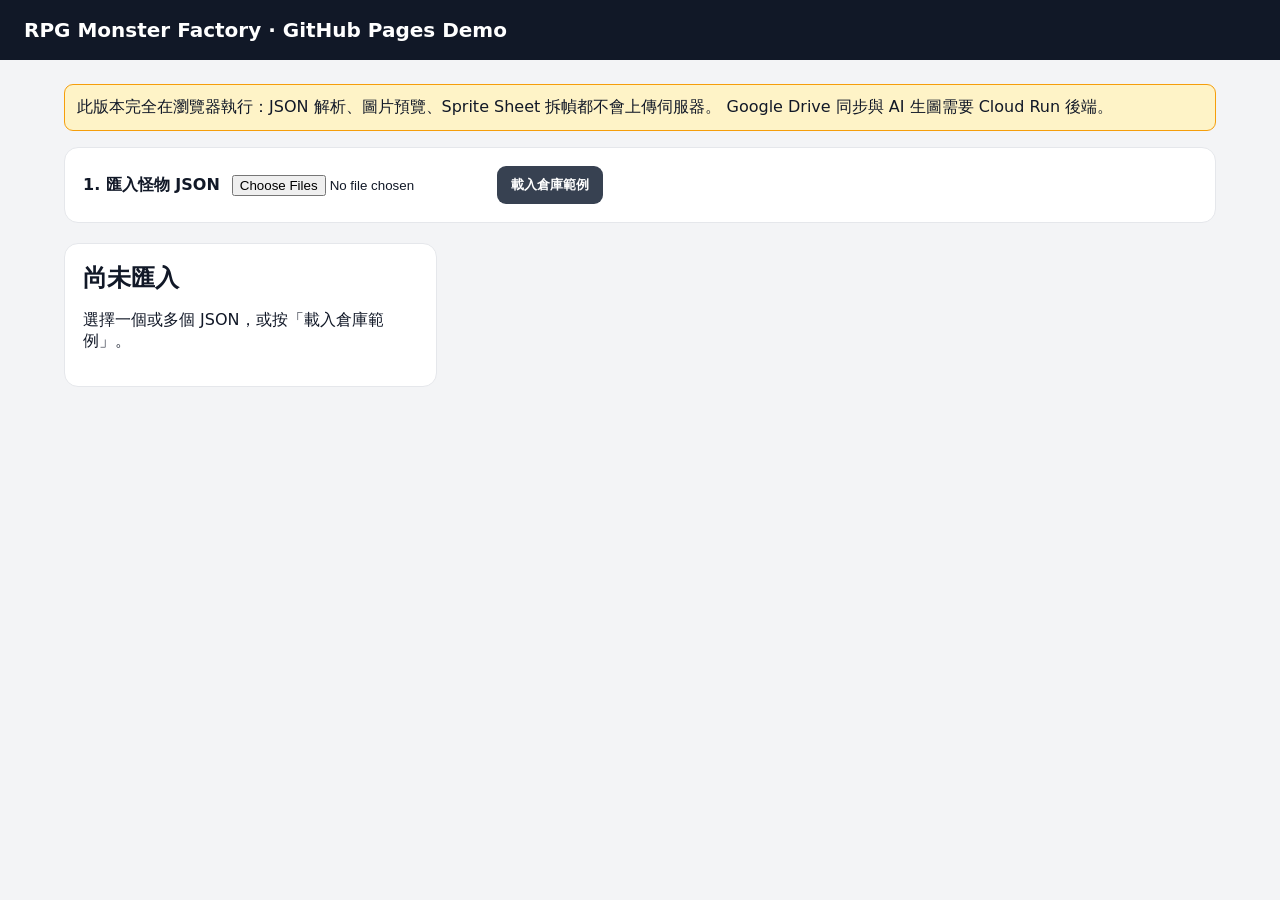
==== index.html @ 6b200dba "Add files via upload" ====
<!doctype html>
<html lang="zh-Hant">
<head>
  <meta charset="utf-8">
  <meta name="viewport" content="width=device-width,initial-scale=1">
  <title>RPG Monster Factory</title>
  <style>
    :root{
      font-family:Inter,system-ui,sans-serif;
      color:#111827;background:#f3f4f6
    }
    *{box-sizing:border-box}
    body{margin:0}
    header{background:#111827;color:#fff;padding:18px 24px}
    header h1{margin:0;font-size:20px}
    main{max-width:1200px;margin:auto;padding:24px}
    .toolbar,.panel,.card{
      background:#fff;border:1px solid #e5e7eb;border-radius:14px;padding:18px
    }
    .toolbar{display:flex;gap:12px;flex-wrap:wrap;align-items:center;margin-bottom:20px}
    button,.button{
      display:inline-block;border:0;border-radius:9px;padding:10px 14px;
      background:#2563eb;color:#fff;font-weight:700;cursor:pointer;text-decoration:none
    }
    button.secondary{background:#374151}
    input[type=file]{max-width:260px}
    .grid{display:grid;grid-template-columns:repeat(auto-fill,minmax(290px,1fr));gap:16px}
    .card h2{margin:0 0 8px}
    .meta{display:flex;gap:14px;font-size:13px;color:#4b5563}
    .actions{display:flex;gap:6px;flex-wrap:wrap;margin-top:14px}
    .tag{background:#e5e7eb;border-radius:999px;padding:4px 8px;font-size:12px}
    .detail{margin-top:20px}
    .row{display:grid;grid-template-columns:150px 1fr;gap:16px;margin:14px 0}
    .preview{
      min-height:220px;background:#eef2f7;border-radius:10px;
      display:grid;place-items:center;overflow:hidden
    }
    .preview img{max-width:100%;max-height:420px}
    .sheet{max-width:100%;max-height:180px;background:#dcfce7}
    .frames{display:flex;gap:8px;overflow-x:auto;padding:10px 0}
    .frames img{width:96px;height:96px;object-fit:contain;background:#dcfce7;border:1px solid #bbf7d0}
    .hidden{display:none}
    .notice{background:#fef3c7;border:1px solid #f59e0b;padding:12px;border-radius:9px;margin-bottom:16px}
    pre{background:#111827;color:#e5e7eb;padding:14px;border-radius:9px;overflow:auto}
    @media(max-width:700px){.row{grid-template-columns:1fr}}
  </style>
</head>
<body>
<header><h1>RPG Monster Factory · GitHub Pages Demo</h1></header>
<main>
  <div class="notice">
    此版本完全在瀏覽器執行：JSON 解析、圖片預覽、Sprite Sheet 拆幀都不會上傳伺服器。
    Google Drive 同步與 AI 生圖需要 Cloud Run 後端。
  </div>

  <section class="toolbar">
    <strong>1. 匯入怪物 JSON</strong>
    <input id="jsonFiles" type="file" accept=".json,application/json" multiple>
    <button id="loadSamples" class="secondary">載入倉庫範例</button>
  </section>

  <section id="monsterGrid" class="grid"></section>

  <section id="detail" class="panel detail hidden">
    <button id="backBtn" class="secondary">← 返回列表</button>
    <h2 id="monsterName"></h2>
    <p id="appearance"></p>
    <div id="monsterMeta" class="meta"></div>

    <hr>
    <h3>2. 角色預覽圖</h3>
    <div class="row">
      <div class="preview" id="referencePreview">尚未選擇圖片</div>
      <div>
        <input id="referenceFile" type="file" accept="image/png,image/jpeg,image/webp">
        <p>確認角色造型後，再處理各動作 Sprite Sheet。</p>
      </div>
    </div>

    <hr>
    <h3>3. 動作 Sprite Sheet 拆幀</h3>
    <div id="actionEditor"></div>

    <hr>
    <h3>JSON</h3>
    <pre id="jsonView"></pre>
  </section>
</main>

<script>
const state = { monsters: [], current: null };

const grid = document.getElementById("monsterGrid");
const detail = document.getElementById("detail");
const jsonFiles = document.getElementById("jsonFiles");

function validateMonster(data) {
  if (!data || typeof data !== "object") throw new Error("JSON 格式錯誤");
  if (!data.name) throw new Error("缺少 name");
  if (!data.sprite_request?.actions?.length) throw new Error("缺少 sprite_request.actions");
  return data;
}

function addMonster(data) {
  const monster = validateMonster(data);
  const existing = state.monsters.findIndex(x => x.name === monster.name);
  if (existing >= 0) state.monsters[existing] = monster;
  else state.monsters.push(monster);
}

function renderGrid() {
  detail.classList.add("hidden");
  grid.classList.remove("hidden");
  grid.innerHTML = "";
  if (!state.monsters.length) {
    grid.innerHTML = '<div class="card"><h2>尚未匯入</h2><p>選擇一個或多個 JSON，或按「載入倉庫範例」。</p></div>';
    return;
  }
  for (const monster of state.monsters) {
    const card = document.createElement("article");
    card.className = "card";
    const actionTags = monster.sprite_request.actions
      .map(a => `<span class="tag">${a.slot}: ${a.frames} frames</span>`).join("");
    card.innerHTML = `
      <h2>${escapeHtml(monster.name)}</h2>
      <p>${escapeHtml(monster.appearance || "")}</p>
      <div class="meta">
        <span>Lv.${monster.level ?? "-"}</span>
        <span>${escapeHtml(monster.element || "")}</span>
        <span>弱點 ${escapeHtml(monster.weakness || "-")}</span>
      </div>
      <div class="actions">${actionTags}</div>
      <p><button>開啟製作</button></p>`;
    card.querySelector("button").onclick = () => openMonster(monster);
    grid.appendChild(card);
  }
}

function openMonster(monster) {
  state.current = monster;
  grid.classList.add("hidden");
  detail.classList.remove("hidden");
  document.getElementById("monsterName").textContent = monster.name;
  document.getElementById("appearance").textContent = monster.appearance || "";
  document.getElementById("monsterMeta").innerHTML =
    `<span>等級 ${monster.level ?? "-"}</span><span>元素 ${escapeHtml(monster.element || "-")}</span><span>弱點 ${escapeHtml(monster.weakness || "-")}</span>`;
  document.getElementById("jsonView").textContent = JSON.stringify(monster, null, 2);
  document.getElementById("referencePreview").innerHTML = "尚未選擇圖片";
  renderActions(monster);
}

function renderActions(monster) {
  const host = document.getElementById("actionEditor");
  host.innerHTML = "";
  for (const action of monster.sprite_request.actions) {
    const section = document.createElement("section");
    section.className = "card";
    section.style.marginBottom = "14px";
    section.innerHTML = `
      <h3>${escapeHtml(action.slot)} · ${action.frames} frames</h3>
      <input class="sheetInput" type="file" accept="image/png,image/jpeg,image/webp">
      <p><button class="splitBtn" disabled>切割 Frames</button></p>
      <img class="sheet hidden" alt="sprite sheet preview">
      <div class="frames"></div>
      <p class="error"></p>`;
    const input = section.querySelector(".sheetInput");
    const btn = section.querySelector(".splitBtn");
    const image = section.querySelector(".sheet");
    const frames = section.querySelector(".frames");
    const error = section.querySelector(".error");
    let sourceImage = null;

    input.onchange = async () => {
      error.textContent = "";
      frames.innerHTML = "";
      const file = input.files[0];
      if (!file) return;
      sourceImage = await loadImage(file);
      image.src = sourceImage.src;
      image.classList.remove("hidden");
      btn.disabled = false;
    };

    btn.onclick = () => {
      error.textContent = "";
      frames.innerHTML = "";
      if (!sourceImage) return;
      if (sourceImage.naturalWidth % action.frames !== 0) {
        error.textContent = `錯誤：圖片寬度 ${sourceImage.naturalWidth}px 無法整除 ${action.frames} 幀。`;
        return;
      }
      const fw = sourceImage.naturalWidth / action.frames;
      const fh = sourceImage.naturalHeight;
      for (let i = 0; i < action.frames; i++) {
        const canvas = document.createElement("canvas");
        canvas.width = fw; canvas.height = fh;
        const ctx = canvas.getContext("2d");
        ctx.drawImage(sourceImage, i * fw, 0, fw, fh, 0, 0, fw, fh);
        const img = document.createElement("img");
        img.src = canvas.toDataURL("image/png");
        img.title = `${action.slot}_${String(i).padStart(2,"0")}.png`;
        img.onclick = () => downloadDataUrl(img.src, img.title);
        frames.appendChild(img);
      }
    };
    host.appendChild(section);
  }
}

jsonFiles.onchange = async () => {
  for (const file of jsonFiles.files) {
    try {
      addMonster(JSON.parse(await file.text()));
    } catch (err) {
      alert(`${file.name}: ${err.message}`);
    }
  }
  renderGrid();
};

document.getElementById("referenceFile").onchange = async (event) => {
  const file = event.target.files[0];
  if (!file) return;
  const img = await loadImage(file);
  const host = document.getElementById("referencePreview");
  host.innerHTML = "";
  host.appendChild(img);
};

document.getElementById("backBtn").onclick = renderGrid;

document.getElementById("loadSamples").onclick = async () => {
  const samplePaths = [
    "data/inbox/ai-art-草靈.json",
    "data/inbox/ai-art-雲鶴.json",
    "data/inbox/ai-art-幻蝶.json"
  ];
  let loaded = 0;
  for (const path of samplePaths) {
    try {
      const res = await fetch(path);
      if (!res.ok) continue;
      addMonster(await res.json());
      loaded++;
    } catch (_) {}
  }
  if (!loaded) alert("找不到範例 JSON。請確認 data/inbox 目錄已提交到 GitHub。");
  renderGrid();
};

function loadImage(file) {
  return new Promise((resolve, reject) => {
    const img = new Image();
    img.onload = () => resolve(img);
    img.onerror = reject;
    img.src = URL.createObjectURL(file);
  });
}

function downloadDataUrl(url, filename) {
  const a = document.createElement("a");
  a.href = url; a.download = filename; a.click();
}

function escapeHtml(value) {
  return String(value).replace(/[&<>"']/g, s => ({
    "&":"&amp;","<":"&lt;",">":"&gt;",'"':"&quot;","'":"&#39;"
  })[s]);
}

renderGrid();
</script>
</body>
</html>
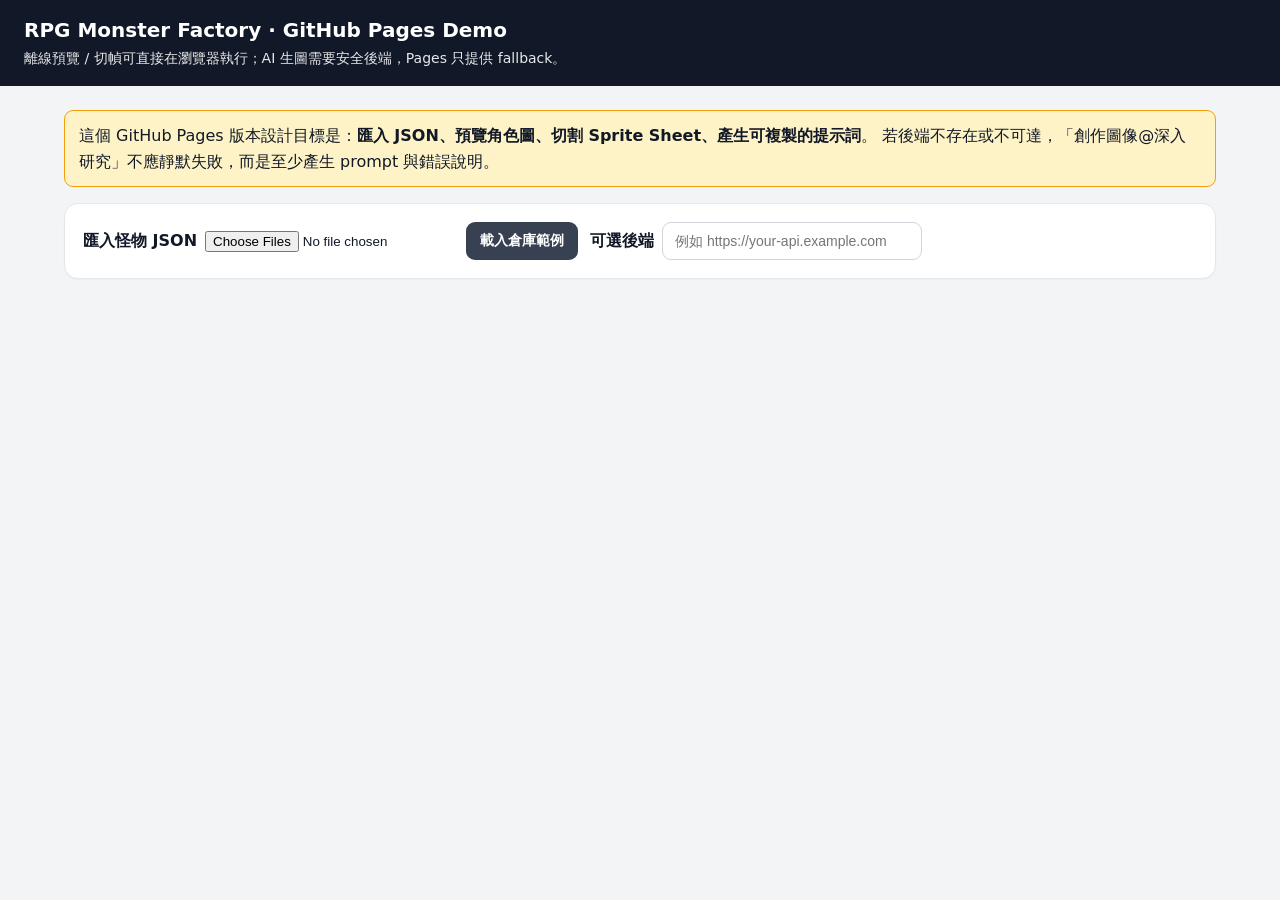
==== commit 11562aa2: "Update index.html" ====
--- a/index.html
+++ b/index.html
@@ -4,271 +4,219 @@
   <meta charset="utf-8">
   <meta name="viewport" content="width=device-width,initial-scale=1">
   <title>RPG Monster Factory</title>
+  <meta name="description" content="RPG Monster Factory GitHub Pages Demo">
   <style>
     :root{
-      font-family:Inter,system-ui,sans-serif;
-      color:#111827;background:#f3f4f6
-    }
-    *{box-sizing:border-box}
-    body{margin:0}
-    header{background:#111827;color:#fff;padding:18px 24px}
-    header h1{margin:0;font-size:20px}
-    main{max-width:1200px;margin:auto;padding:24px}
-    .toolbar,.panel,.card{
-      background:#fff;border:1px solid #e5e7eb;border-radius:14px;padding:18px
-    }
-    .toolbar{display:flex;gap:12px;flex-wrap:wrap;align-items:center;margin-bottom:20px}
-    button,.button{
-      display:inline-block;border:0;border-radius:9px;padding:10px 14px;
-      background:#2563eb;color:#fff;font-weight:700;cursor:pointer;text-decoration:none
-    }
-    button.secondary{background:#374151}
-    input[type=file]{max-width:260px}
-    .grid{display:grid;grid-template-columns:repeat(auto-fill,minmax(290px,1fr));gap:16px}
-    .card h2{margin:0 0 8px}
-    .meta{display:flex;gap:14px;font-size:13px;color:#4b5563}
-    .actions{display:flex;gap:6px;flex-wrap:wrap;margin-top:14px}
-    .tag{background:#e5e7eb;border-radius:999px;padding:4px 8px;font-size:12px}
-    .detail{margin-top:20px}
-    .row{display:grid;grid-template-columns:150px 1fr;gap:16px;margin:14px 0}
-    .preview{
-      min-height:220px;background:#eef2f7;border-radius:10px;
-      display:grid;place-items:center;overflow:hidden
-    }
-    .preview img{max-width:100%;max-height:420px}
-    .sheet{max-width:100%;max-height:180px;background:#dcfce7}
-    .frames{display:flex;gap:8px;overflow-x:auto;padding:10px 0}
-    .frames img{width:96px;height:96px;object-fit:contain;background:#dcfce7;border:1px solid #bbf7d0}
-    .hidden{display:none}
-    .notice{background:#fef3c7;border:1px solid #f59e0b;padding:12px;border-radius:9px;margin-bottom:16px}
-    pre{background:#111827;color:#e5e7eb;padding:14px;border-radius:9px;overflow:auto}
-    @media(max-width:700px){.row{grid-template-columns:1fr}}
+      color-scheme: light;
+      font-family: Inter, system-ui, -apple-system, BlinkMacSystemFont, "Segoe UI", sans-serif;
+      color: #111827;
+      background: #f3f4f6;
+    }
+    * { box-sizing: border-box; }
+    body { margin: 0; background: #f3f4f6; color: #111827; }
+    header { background: #111827; color: #fff; padding: 18px 24px; }
+    header h1 { margin: 0; font-size: 20px; }
+    header p { margin: 8px 0 0; opacity: .9; font-size: 14px; }
+    main { max-width: 1200px; margin: 0 auto; padding: 24px; }
+    .toolbar, .panel, .card {
+      background: #fff;
+      border: 1px solid #e5e7eb;
+      border-radius: 14px;
+      padding: 18px;
+      box-shadow: 0 1px 2px rgba(0,0,0,.03);
+    }
+    .toolbar { display: flex; gap: 12px; flex-wrap: wrap; align-items: center; margin-bottom: 20px; }
+    .notice {
+      background: #fef3c7;
+      border: 1px solid #f59e0b;
+      padding: 12px 14px;
+      border-radius: 9px;
+      margin-bottom: 16px;
+      line-height: 1.6;
+    }
+    .status {
+      margin: 12px 0 0;
+      padding: 12px 14px;
+      border-radius: 10px;
+      display: none;
+      white-space: pre-wrap;
+      line-height: 1.6;
+    }
+    .status.show { display: block; }
+    .status.info { background: #eff6ff; border: 1px solid #93c5fd; }
+    .status.warn { background: #fff7ed; border: 1px solid #fdba74; }
+    .status.error { background: #fef2f2; border: 1px solid #fca5a5; }
+    .status.success { background: #ecfdf5; border: 1px solid #86efac; }
+
+    button, .button, input[type="text"] {
+      border-radius: 9px;
+      font-size: 14px;
+    }
+    button, .button {
+      display: inline-block;
+      border: 0;
+      padding: 10px 14px;
+      background: #2563eb;
+      color: #fff;
+      font-weight: 700;
+      cursor: pointer;
+      text-decoration: none;
+    }
+    button.secondary { background: #374151; }
+    button.ghost { background: #6b7280; }
+    button:disabled {
+      opacity: .6;
+      cursor: not-allowed;
+    }
+    input[type="file"] { max-width: 280px; }
+    input[type="text"] {
+      border: 1px solid #d1d5db;
+      background: white;
+      color: #111827;
+      padding: 10px 12px;
+      min-width: 260px;
+    }
+
+    .grid {
+      display: grid;
+      grid-template-columns: repeat(auto-fill, minmax(290px, 1fr));
+      gap: 16px;
+    }
+    .card h2 { margin: 0 0 8px; font-size: 20px; }
+    .meta { display: flex; gap: 14px; flex-wrap: wrap; font-size: 13px; color: #4b5563; }
+    .actions { display: flex; gap: 6px; flex-wrap: wrap; margin-top: 14px; }
+    .tag {
+      background: #e5e7eb;
+      border-radius: 999px;
+      padding: 4px 8px;
+      font-size: 12px;
+    }
+    .detail { margin-top: 20px; }
+    .row { display: grid; grid-template-columns: 150px 1fr; gap: 16px; margin: 14px 0; }
+    .preview {
+      min-height: 220px;
+      background: #eef2f7;
+      border-radius: 10px;
+      display: grid;
+      place-items: center;
+      overflow: hidden;
+      color: #6b7280;
+      text-align: center;
+      padding: 12px;
+    }
+    .preview img { max-width: 100%; max-height: 420px; }
+    .sheet { max-width: 100%; max-height: 180px; background: #dcfce7; display: block; margin-top: 12px; }
+    .frames { display: flex; gap: 8px; overflow-x: auto; padding: 10px 0; }
+    .frames img {
+      width: 96px; height: 96px;
+      object-fit: contain;
+      background: #dcfce7;
+      border: 1px solid #bbf7d0;
+      border-radius: 8px;
+      cursor: pointer;
+      flex: 0 0 auto;
+    }
+    .hidden { display: none !important; }
+    .error-text { color: #b91c1c; min-height: 1.5em; }
+
+    .prompt-box {
+      width: 100%;
+      min-height: 180px;
+      border: 1px solid #d1d5db;
+      border-radius: 10px;
+      padding: 12px;
+      font: 14px/1.6 ui-monospace, SFMono-Regular, Menlo, Consolas, monospace;
+      resize: vertical;
+      background: #0f172a;
+      color: #e5e7eb;
+    }
+
+    pre {
+      background: #111827;
+      color: #e5e7eb;
+      padding: 14px;
+      border-radius: 9px;
+      overflow: auto;
+      white-space: pre-wrap;
+      word-break: break-word;
+    }
+
+    .toolbar-group {
+      display: flex;
+      gap: 8px;
+      flex-wrap: wrap;
+      align-items: center;
+    }
+
+    @media (max-width: 700px) {
+      .row { grid-template-columns: 1fr; }
+      input[type="text"] { min-width: 100%; }
+    }
   </style>
+  <script defer src="./main.js?v=20260713-1"></script>
 </head>
 <body>
-<header><h1>RPG Monster Factory · GitHub Pages Demo</h1></header>
-<main>
-  <div class="notice">
-    此版本完全在瀏覽器執行：JSON 解析、圖片預覽、Sprite Sheet 拆幀都不會上傳伺服器。
-    Google Drive 同步與 AI 生圖需要 Cloud Run 後端。
-  </div>
-
-  <section class="toolbar">
-    <strong>1. 匯入怪物 JSON</strong>
-    <input id="jsonFiles" type="file" accept=".json,application/json" multiple>
-    <button id="loadSamples" class="secondary">載入倉庫範例</button>
-  </section>
-
-  <section id="monsterGrid" class="grid"></section>
-
-  <section id="detail" class="panel detail hidden">
-    <button id="backBtn" class="secondary">← 返回列表</button>
-    <h2 id="monsterName"></h2>
-    <p id="appearance"></p>
-    <div id="monsterMeta" class="meta"></div>
-
-    <hr>
-    <h3>2. 角色預覽圖</h3>
-    <div class="row">
-      <div class="preview" id="referencePreview">尚未選擇圖片</div>
-      <div>
-        <input id="referenceFile" type="file" accept="image/png,image/jpeg,image/webp">
-        <p>確認角色造型後，再處理各動作 Sprite Sheet。</p>
-      </div>
+  <header>
+    <h1>RPG Monster Factory · GitHub Pages Demo</h1>
+    <p>離線預覽 / 切幀可直接在瀏覽器執行；AI 生圖需要安全後端，Pages 只提供 fallback。</p>
+  </header>
+
+  <main>
+    <div class="notice">
+      這個 GitHub Pages 版本設計目標是：<strong>匯入 JSON、預覽角色圖、切割 Sprite Sheet、產生可複製的提示詞</strong>。
+      若後端不存在或不可達，「創作圖像@深入研究」不應靜默失敗，而是至少產生 prompt 與錯誤說明。
     </div>
 
-    <hr>
-    <h3>3. 動作 Sprite Sheet 拆幀</h3>
-    <div id="actionEditor"></div>
-
-    <hr>
-    <h3>JSON</h3>
-    <pre id="jsonView"></pre>
-  </section>
-</main>
-
-<script>
-const state = { monsters: [], current: null };
-
-const grid = document.getElementById("monsterGrid");
-const detail = document.getElementById("detail");
-const jsonFiles = document.getElementById("jsonFiles");
-
-function validateMonster(data) {
-  if (!data || typeof data !== "object") throw new Error("JSON 格式錯誤");
-  if (!data.name) throw new Error("缺少 name");
-  if (!data.sprite_request?.actions?.length) throw new Error("缺少 sprite_request.actions");
-  return data;
-}
-
-function addMonster(data) {
-  const monster = validateMonster(data);
-  const existing = state.monsters.findIndex(x => x.name === monster.name);
-  if (existing >= 0) state.monsters[existing] = monster;
-  else state.monsters.push(monster);
-}
-
-function renderGrid() {
-  detail.classList.add("hidden");
-  grid.classList.remove("hidden");
-  grid.innerHTML = "";
-  if (!state.monsters.length) {
-    grid.innerHTML = '<div class="card"><h2>尚未匯入</h2><p>選擇一個或多個 JSON，或按「載入倉庫範例」。</p></div>';
-    return;
-  }
-  for (const monster of state.monsters) {
-    const card = document.createElement("article");
-    card.className = "card";
-    const actionTags = monster.sprite_request.actions
-      .map(a => `<span class="tag">${a.slot}: ${a.frames} frames</span>`).join("");
-    card.innerHTML = `
-      <h2>${escapeHtml(monster.name)}</h2>
-      <p>${escapeHtml(monster.appearance || "")}</p>
-      <div class="meta">
-        <span>Lv.${monster.level ?? "-"}</span>
-        <span>${escapeHtml(monster.element || "")}</span>
-        <span>弱點 ${escapeHtml(monster.weakness || "-")}</span>
-      </div>
-      <div class="actions">${actionTags}</div>
-      <p><button>開啟製作</button></p>`;
-    card.querySelector("button").onclick = () => openMonster(monster);
-    grid.appendChild(card);
-  }
-}
-
-function openMonster(monster) {
-  state.current = monster;
-  grid.classList.add("hidden");
-  detail.classList.remove("hidden");
-  document.getElementById("monsterName").textContent = monster.name;
-  document.getElementById("appearance").textContent = monster.appearance || "";
-  document.getElementById("monsterMeta").innerHTML =
-    `<span>等級 ${monster.level ?? "-"}</span><span>元素 ${escapeHtml(monster.element || "-")}</span><span>弱點 ${escapeHtml(monster.weakness || "-")}</span>`;
-  document.getElementById("jsonView").textContent = JSON.stringify(monster, null, 2);
-  document.getElementById("referencePreview").innerHTML = "尚未選擇圖片";
-  renderActions(monster);
-}
-
-function renderActions(monster) {
-  const host = document.getElementById("actionEditor");
-  host.innerHTML = "";
-  for (const action of monster.sprite_request.actions) {
-    const section = document.createElement("section");
-    section.className = "card";
-    section.style.marginBottom = "14px";
-    section.innerHTML = `
-      <h3>${escapeHtml(action.slot)} · ${action.frames} frames</h3>
-      <input class="sheetInput" type="file" accept="image/png,image/jpeg,image/webp">
-      <p><button class="splitBtn" disabled>切割 Frames</button></p>
-      <img class="sheet hidden" alt="sprite sheet preview">
-      <div class="frames"></div>
-      <p class="error"></p>`;
-    const input = section.querySelector(".sheetInput");
-    const btn = section.querySelector(".splitBtn");
-    const image = section.querySelector(".sheet");
-    const frames = section.querySelector(".frames");
-    const error = section.querySelector(".error");
-    let sourceImage = null;
-
-    input.onchange = async () => {
-      error.textContent = "";
-      frames.innerHTML = "";
-      const file = input.files[0];
-      if (!file) return;
-      sourceImage = await loadImage(file);
-      image.src = sourceImage.src;
-      image.classList.remove("hidden");
-      btn.disabled = false;
-    };
-
-    btn.onclick = () => {
-      error.textContent = "";
-      frames.innerHTML = "";
-      if (!sourceImage) return;
-      if (sourceImage.naturalWidth % action.frames !== 0) {
-        error.textContent = `錯誤：圖片寬度 ${sourceImage.naturalWidth}px 無法整除 ${action.frames} 幀。`;
-        return;
-      }
-      const fw = sourceImage.naturalWidth / action.frames;
-      const fh = sourceImage.naturalHeight;
-      for (let i = 0; i < action.frames; i++) {
-        const canvas = document.createElement("canvas");
-        canvas.width = fw; canvas.height = fh;
-        const ctx = canvas.getContext("2d");
-        ctx.drawImage(sourceImage, i * fw, 0, fw, fh, 0, 0, fw, fh);
-        const img = document.createElement("img");
-        img.src = canvas.toDataURL("image/png");
-        img.title = `${action.slot}_${String(i).padStart(2,"0")}.png`;
-        img.onclick = () => downloadDataUrl(img.src, img.title);
-        frames.appendChild(img);
-      }
-    };
-    host.appendChild(section);
-  }
-}
-
-jsonFiles.onchange = async () => {
-  for (const file of jsonFiles.files) {
-    try {
-      addMonster(JSON.parse(await file.text()));
-    } catch (err) {
-      alert(`${file.name}: ${err.message}`);
-    }
-  }
-  renderGrid();
-};
-
-document.getElementById("referenceFile").onchange = async (event) => {
-  const file = event.target.files[0];
-  if (!file) return;
-  const img = await loadImage(file);
-  const host = document.getElementById("referencePreview");
-  host.innerHTML = "";
-  host.appendChild(img);
-};
-
-document.getElementById("backBtn").onclick = renderGrid;
-
-document.getElementById("loadSamples").onclick = async () => {
-  const samplePaths = [
-    "data/inbox/ai-art-草靈.json",
-    "data/inbox/ai-art-雲鶴.json",
-    "data/inbox/ai-art-幻蝶.json"
-  ];
-  let loaded = 0;
-  for (const path of samplePaths) {
-    try {
-      const res = await fetch(path);
-      if (!res.ok) continue;
-      addMonster(await res.json());
-      loaded++;
-    } catch (_) {}
-  }
-  if (!loaded) alert("找不到範例 JSON。請確認 data/inbox 目錄已提交到 GitHub。");
-  renderGrid();
-};
-
-function loadImage(file) {
-  return new Promise((resolve, reject) => {
-    const img = new Image();
-    img.onload = () => resolve(img);
-    img.onerror = reject;
-    img.src = URL.createObjectURL(file);
-  });
-}
-
-function downloadDataUrl(url, filename) {
-  const a = document.createElement("a");
-  a.href = url; a.download = filename; a.click();
-}
-
-function escapeHtml(value) {
-  return String(value).replace(/[&<>"']/g, s => ({
-    "&":"&amp;","<":"&lt;",">":"&gt;",'"':"&quot;","'":"&#39;"
-  })[s]);
-}
-
-renderGrid();
-</script>
+    <section class="toolbar">
+      <div class="toolbar-group">
+        <strong>匯入怪物 JSON</strong>
+        <input id="jsonFiles" type="file" accept=".json,application/json" multiple>
+        <button id="loadSamplesBtn" class="secondary" type="button">載入倉庫範例</button>
+      </div>
+
+      <div class="toolbar-group">
+        <label for="backendBase"><strong>可選後端</strong></label>
+        <input id="backendBase" type="text" placeholder="例如 https://your-api.example.com">
+      </div>
+    </section>
+
+    <div id="statusBox" class="status" role="status" aria-live="polite"></div>
+
+    <section id="monsterGrid" class="grid"></section>
+
+    <section id="detail" class="panel detail hidden">
+      <div class="toolbar-group" style="margin-bottom:12px;">
+        <button id="backBtn" class="secondary" type="button">← 返回列表</button>
+        <button id="deepResearchBtn" type="button">創作圖像@深入研究</button>
+        <button id="copyPromptBtn" class="ghost" type="button">複製提示詞</button>
+      </div>
+
+      <h2 id="monsterName"></h2>
+      <p id="appearance"></p>
+      <div id="monsterMeta" class="meta"></div>
+
+      <hr>
+      <h3>提示詞 / fallback 輸出</h3>
+      <textarea id="promptOutput" class="prompt-box" readonly placeholder="點擊「創作圖像@深入研究」後，這裡會出現生成提示詞或後端回應。"></textarea>
+
+      <hr>
+      <h3>角色預覽圖</h3>
+      <div class="row">
+        <div class="preview" id="referencePreview">尚未選擇圖片</div>
+        <div>
+          <input id="referenceFile" type="file" accept="image/png,image/jpeg,image/webp">
+          <p>先確認角色造型，再處理 idle / attack / hit / die 的 Sprite Sheet。</p>
+        </div>
+      </div>
+
+      <hr>
+      <h3>動作 Sprite Sheet 拆幀</h3>
+      <div id="actionEditor"></div>
+
+      <hr>
+      <h3>JSON</h3>
+      <pre id="jsonView"></pre>
+    </section>
+  </main>
 </body>
 </html>
